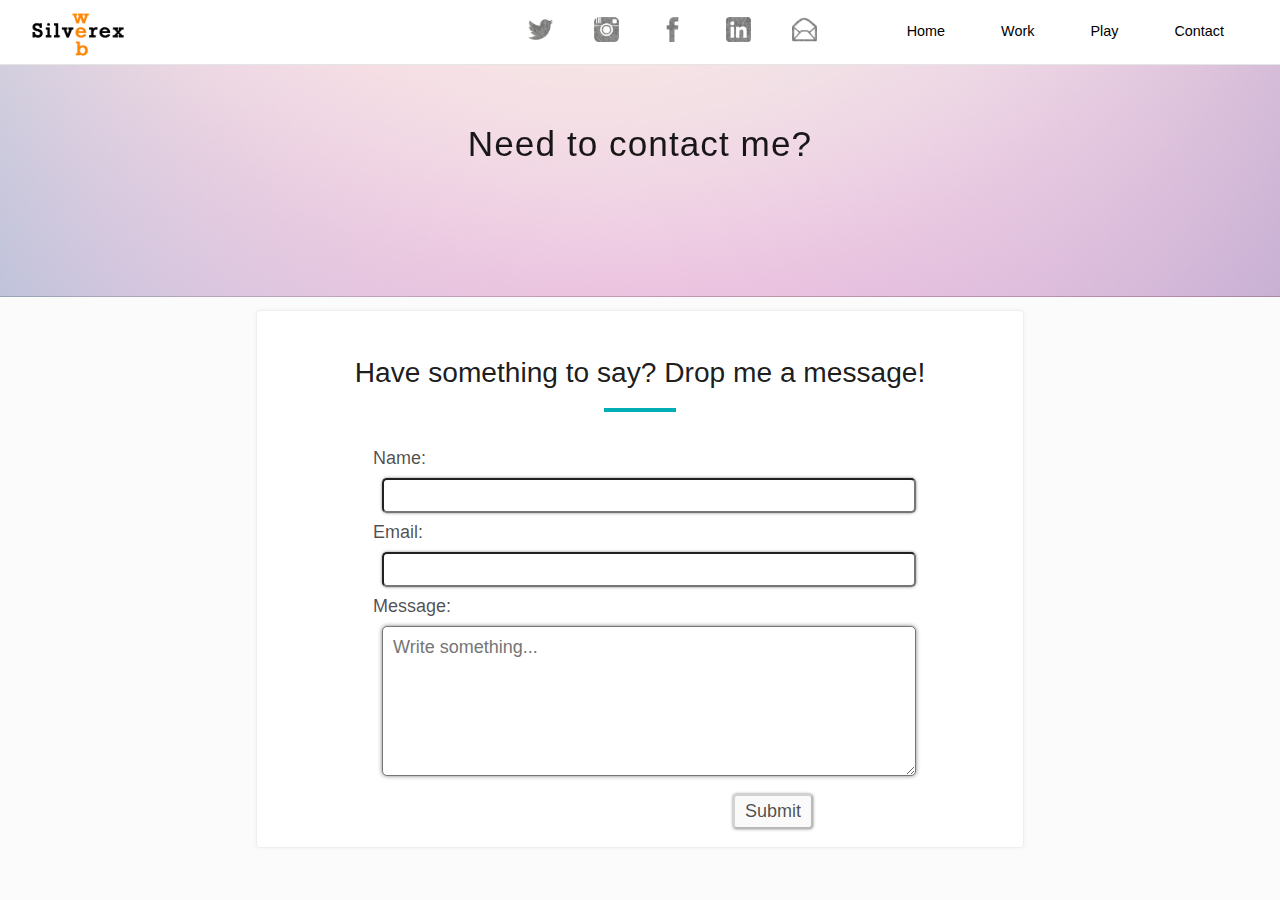
==== contact.html @ a3fe0371 "added icons, changed folder structure, updated pages" ====
<!DOCTYPE html>
<html>
<head>
	<link rel="stylesheet" href="styles.css" type="text/css">
	<meta charset="UTF-8">
	<meta name="viewport" content="width=device-width">
	<link rel="shortcut icon" href="assets/icon.png">
	<title>Silverex</title>
</head>

<body>
	
	<nav class="navigation navigation__primary headroom--top">
	<!-- <div class="nagivation-branding" id="navname"> -->
		<!-- <a href="/"> -->
		<img src="assets/silverex.png" id="navimg">
		<!-- </a> -->
	<!-- </div> -->
		<ul class="navigation-links">
		<div id="socialicons">
			<li class="socialicon"><a href="http://twitter.com/rachilver"><img src="assets/twitter-32.png"></a></li>
			<li class="socialicon"><a href="http://instagram.com/rachilver"><img src="assets/instagram-32.png"></a></li>
			<li class="socialicon"><a href="https://www.facebook.com/profile.php?id=100012812177992"><img src="assets/facebook-32.png"></a></li>
			<li class="socialicon"><a href="http://linkedin.com/in/rachelburnsworth"><img src="assets/linkedin-3-32.png"></a></li>
			<li class="socialicon"><a href="mailto:rachel.livelife25@gmail.com"><img src="assets/email-32.png"></a></li>
			</div>
			<li class="navigation-item"><a href="index.html">Home</a></li>
			<li class="navigation-item"><a href="work.html">Work</a></li>
			<li class="navigation-item"><a href="play.html">Play</a></li>
			
			<li class="navigation-item"><a href="contact.html">Contact</a></li>
		</ul>
	</nav>
	
	<header class="masthead masthead--third">	
	<h1 class="masthead__title">Need to contact me?</h1>
	</header>
	<div class="contactcard">
	<div id="contactform">
	<h3>Have something to say? Drop me a message!</h3>
	<hr>
		<form class="inputform" action="action.php">
			<label>Name: <input type="text"></label>
			<label>Email: <input type="email"></label>
			<label>Message: <textarea placeholder="Write something..."></textarea></label>
			<input type="button" value="Submit" disabled style="width: 80px;">
		</form>
	</div>
	</div>
</body>
</html>
---- styles.css ----
* {
	box-sizing: border-box;
}
body {
    background: #fff;
}
ul {
	display: inline;
}

.navigation {
	display: flex;
	flex-direction: row;
	justify-content: space-between;
	z-index: 100;
	width: 100%;
	position: fixed;
	border-bottom: 1px solid rgba(0,0,0,0.1);
	transition: background 150ms linear, transform 150ms linear, -webkit-transform 150ms linear;
 
}
#namecolor {
	color: black;
}
#navimg {
	height: 50px;
	margin-left: 1rem;
	margin-top: .5rem;
	margin-bottom: .3rem;
}
.navigation .navigation-links {
	display: flex;
	align-items: stretch;
	list-style: none;
	padding: 0 1rem 0 0;
}

.navigation-item {
	display: block;
	text-align: center;
}
li {
	display: inline;
	margin-right: 20px;
}
.masthead--third {
	height: 15vh;
	justify-content: center;
	text-align: center;
}
.navigation-branding a {
	margin-top: 1rem;
	font-family: "proxima-nova", "Arial", "sans-serif";
}




html {
  font-family: sans-serif;
  
  -ms-text-size-adjust: 100%;
  
  -webkit-text-size-adjust: 100%;
   }



body {
  margin: 0; }




article,
aside,
details,
figcaption,
figure,
footer,
header,
hgroup,
main,
menu,
nav,
section,
summary {
  display: block; }



audio,
canvas,
progress,
video {
  display: inline-block;
  
  vertical-align: baseline;
   }



audio:not([controls]) {
  display: none;
  height: 0; }



[hidden],
template {
  display: none; }




a {
  background-color: transparent; }



a:active,
a:hover {
  outline: 0; }




abbr[title] {
  border-bottom: 1px dotted; }



b,
strong {
  font-weight: bold; }



dfn {
  font-style: italic; }



h1 {
  font-size: 2em;
  margin: 0.67em 0; }



mark {
  background: #ff0;
  color: #000; }



small {
  font-size: 80%; }



sub,
sup {
  font-size: 75%;
  line-height: 0;
  position: relative;
  vertical-align: baseline; }


sup {
  top: -0.5em; }


sub {
  bottom: -0.25em; }




img {
  border: 0; }



svg:not(:root) {
  overflow: hidden; }




figure {
  margin: 1em 40px; }



hr {
  box-sizing: content-box;
  height: 0; }



pre {
  overflow: auto; }



code,
kbd,
pre,
samp {
  font-family: monospace, monospace;
  font-size: 1em; }






input,
optgroup,
select,
textarea {
  color: inherit;
  box-shadow: 0px 0px 3px 0px rgba(0,0,0,0.5);
  font: inherit;
  width: 100%;
  margin: .5em;
  display: block;
  border-radius: 5px;
  padding: 5px;
   }



button {
  overflow: visible; }



button,
select {
  text-transform: none; }



button,
html input[type="button"],
input[type="reset"],
input[type="submit"] {
  -webkit-appearance: button;
  
  cursor: pointer;
   }



button[disabled],
html input[disabled] {
  cursor: default; }



button::-moz-focus-inner,
input::-moz-focus-inner {
  border: 0;
  padding: 0; }



input {
  line-height: normal; }



input[type="checkbox"],
input[type="radio"] {
  box-sizing: border-box;
  
  padding: 0;
   }



input[type="number"]::-webkit-inner-spin-button,
input[type="number"]::-webkit-outer-spin-button {
  height: auto; }



input[type="search"] {
  -webkit-appearance: textfield;
  
  box-sizing: content-box;
   }



input[type="search"]::-webkit-search-cancel-button,
input[type="search"]::-webkit-search-decoration {
  -webkit-appearance: none; }



fieldset {
  border: 1px solid #c0c0c0;
  margin: 0 2px;
  padding: 0.35em 0.625em 0.75em; }



legend {
  border: 0;
  
  padding: 0;
   }



textarea {
  overflow: auto; 
height: 150px;
width: 100%;
padding: 10px;
border-radius: 5px;
 box-shadow: 0px 0px 4px 0px rgba(0,0,0,0.5);}



optgroup {
  font-weight: bold; }




table {
  border-collapse: collapse;
  border-spacing: 0; }


td,
th {
  padding: 0; }


@-webkit-keyframes fadeInUp {
  0% {
    opacity: 0;
    -webkit-transform: translateY(20px);
    -ms-transform: translateY(20px);
    transform: translateY(20px); }
  100% {
    opacity: 1;
    -webkit-transform: translateY(0);
    -ms-transform: translateY(0);
    transform: translateY(0); } }
@keyframes fadeInUp {
  0% {
    opacity: 0;
    -webkit-transform: translateY(20px);
    -ms-transform: translateY(20px);
    transform: translateY(20px); }
  100% {
    opacity: 1;
    -webkit-transform: translateY(0);
    -ms-transform: translateY(0);
    transform: translateY(0); } }

html {
  font-size: 1.125em; }


body {
  background-color: #FBFBFB;
  font-family: "adelle", "Helvetica", "Arial", sans-serif;
  margin: 0;
  padding: 0;
  color: rgba(0, 0, 0, 0.7); }


a {
  text-decoration: none; }


button,
.button {
  background-color: #FFFFFF;
  border: none;
  color: rgba(0, 0, 0, 0.7);
  cursor: pointer;
  display: inline-block;
  line-height: 3;
  overflow: visible;
  padding: 0 2.5em;
  text-align: center;
  text-decoration: none;
  transition: 150ms;
  font-family: "proxima-nova", "Helvetica", "Arial", sans-serif;
  font-weight: normal;
  text-transform: uppercase;
  -webkit-user-select: none;
     -moz-user-select: none;
      -ms-user-select: none;
          user-select: none;
  vertical-align: middle;
  white-space: nowrap; }
  
  button:hover, button:focus,
  .button:hover,
  .button:focus {
    background-color: white;
    color: inherit;
    text-decoration: none; }
  
  button:focus, button:active,
  .button:focus,
  .button:active {
    outline: none; }
  
  button:active,
  .button:active {
    background-color: white; }
  
  button[disabled],
  .button[disabled] {
    background-color: #d5d5d5;
    color: rgba(0, 0, 0, 0.7);
    cursor: not-allowed; }


.button--xsm {
  font-size: 1.25em;
  line-height: 1.5;
  padding: 0 1.5em; }


.button--sm {
  font-size: 1.563em;
  line-height: 1.5;
  padding: 0 2em; }


.button--lg {
  font-size: 1.953em;
  line-height: 1.5;
  padding: 0 3em; }


.button--xlg {
  font-size: 2.441em;
  line-height: 1.5;
  padding: 0 3.5em; }


.button--full {
  width: 100%; }


.button--pill {
  border-radius: 50px; }


.button--flat {
  background-color: transparent;
  color: rgba(0, 0, 0, 0.7); }
  
  .button--flat:hover {
    background-color: rgba(0, 0, 0, 0.1);
    color: rgba(0, 0, 0, 0.7); }
  
  .button--flat[disabled] {
    background-color: transparent;
    color: rgba(0, 0, 0, 0.6); }


.button--bordered {
  background-color: transparent;
  border: 1px solid;
  color: #3D84A8; }
  
  .button--bordered:hover, .button--bordered:focus {
    background-color: #3D84A8;
    color: #FFFFFF; }


.device-frame {
  display: block;
  -webkit-transform-origin: top left;
      -ms-transform-origin: top left;
          transform-origin: top left; }
  
  .device-frame--nexus5x {
    background: url(/images/assets/device_frame_nexus5x.png) transparent top left no-repeat;
    background-size: cover;
    width: 239px;
    height: 491px;
    padding-top: 46px;
    padding-left: 11px; }


.device-viewport {
  display: block;
  background-color: red; }
  
  .device-viewport--nexus5x {
    width: 216px;
    height: 384px;
    width: 50px;
    height: 50px; }


hr {
  padding: 0;
  border: none;
  border-top: 4px solid #00adb5;
  width: 4rem;
  margin: 1rem auto 2rem auto; }


img {
  /*opacity: 0;*/
  transition: opacity 150ms ease-in; }


.cards {
  display: -webkit-flex;
  display: -ms-flexbox;
  display: flex;
  -webkit-flex-direction: column;
      -ms-flex-direction: column;
          flex-direction: column;
  -webkit-justify-content: center;
      -ms-flex-pack: center;
          justify-content: center;
  -webkit-align-items: stretch;
      -ms-flex-align: stretch;
          align-items: stretch;
  -webkit-flex-wrap: wrap;
      -ms-flex-wrap: wrap;
          flex-wrap: wrap; }
  @media all and (min-width: 47.5em) {
    
    .cards {
      -webkit-flex-direction: row;
          -ms-flex-direction: row;
              flex-direction: row;
      width: 80%; } }
  @media all and (min-width: 60em) {
    
    .cards {
      -webkit-flex-direction: row;
          -ms-flex-direction: row;
              flex-direction: row;
      width: 60%;
      margin-left: auto;
      margin-right: auto; } }


.card {
  border-radius: 4px;
  border: 1px solid #EEEEEE;
  margin: 1rem 1rem;
  padding: 1.5rem 1.5rem 0 1.5rem;
  min-height: 150px;
  background-color: #FFFFFF;
  box-shadow: 0px 0px 4px 0px rgba(0, 0, 0, 0.05);
  display: inline-block;
   }

  @media all and (min-width: 40em) {
    
    .card {
      margin-left: 80px;
      margin-right: 80px; } }
  @media all and (min-width: 47.5em) {
    
    .card {
      width: 40%;
      max-width: 80vw;
      margin: 1% 4%; } }


.card-title {
  font-family: "proxima-nova", "Helvetica", "Arial", sans-serif;
  font-size: 1.25em;
  color: #3D84A8; }


.card-content {
  font-size: 1em; }


figure {
  margin: 1rem 0; }


figcaption {
  padding: 1rem 0 0 0;
  text-align: center;
  color: rgba(0, 0, 0, 0.6);
  font-size: 0.8em; }


blockquote {
  text-align: center;
  margin: 4rem auto; }


.blockquote__content {
  color: #3D84A8;
  margin: 0;
  font-style: italic;
  font-size: 1em;
  margin-right: 20px;
  margin-left: 20px; }
  @media all and (min-width: 40em) {
    
    .blockquote__content {
      font-size: 1.25em;
      margin-left: 20px;
      margin-right: 20px;
      margin-bottom: 1rem; } }
  @media all and (min-width: 47.5em) {
    
    .blockquote__content {
      font-size: 1.563em;
      max-width: 680px;
      margin-left: auto;
      margin-right: auto;
      margin-bottom: 2rem; } }
  @media all and (min-width: 60em) {
    
    .blockquote__content {
      max-width: 880px;
      margin-left: auto;
      margin-right: auto; } }


.blockquote__byline {
  color: #48466D; }
  @media all and (min-width: 40em) {
    
    .blockquote__byline {
      font-size: 1em; } }


h1, h2, h3, h4 {
  font-family: "proxima-nova", "Helvetica", "Arial", sans-serif;
  margin: 0 1rem 0.5em;
  font-weight: inherit;
  line-height: 1.2;
  color: rgba(0, 0, 0, 0.9);
  text-align: center; }


h1 {
  font-size: 2.441em;
  /*text-transform: uppercase;*/
  font-style: normal;
  font-weight: 600;
  margin-top: 0; }


h2 {
  font-size: 1.953em;
  font-weight: 500; }


h3 {
  font-size: 1.563em;
  font-style: normal;
  font-weight: 400;
  margin-top: 1rem;
  margin-bottom: 0; }


h4 {
  font-size: 1.25em; }


p {
  line-height: 1.9;
  margin-bottom: 1.3em; }


small, .font_small {
  font-size: 0.707em; }


.masthead {
  display: -webkit-flex;
  display: -ms-flexbox;
  display: flex;
  -webkit-flex-direction: column;
      -ms-flex-direction: column;
          flex-direction: column;
  -webkit-justify-content: flex-start;
      -ms-flex-pack: start;
          justify-content: flex-start;
  height: 100vh;
  width: 100%;
  border-bottom: 1px solid rgba(0, 0, 0, 0.05);
  background-position-x: 50%;
  background-position-y: 100%;
  background-repeat-x: no-repeat;
  background-repeat-y: no-repeat; }
  
  .masthead__title {
    color: rgba(0, 0, 0, 0.9);
    font-family: "proxima-nova", "Helvetica", "Arial", sans-serif;
    font-weight: 400;
    font-size: 1.563em;
    letter-spacing: 0.03em;
    text-align: center;
    margin: 0 20px;
    -webkit-animation-name: fadeInUp;
    animation-name: fadeInUp;
    -webkit-animation-iteration-count: 1;
    animation-iteration-count: 1;
    -webkit-animation-duration: 150ms;
    animation-duration: 150ms;
    -webkit-animation-delay: 0.7s;
    animation-delay: 0.7s;
    -webkit-animation-timing-function: ease-out;
    animation-timing-function: ease-out;
    -webkit-animation-fill-mode: both;
    animation-fill-mode: both;
    -webkit-backface-visibility: hidden;
    backface-visibility: hidden; }
    @media all and (min-width: 40em) {
      
      .masthead__title {
        font-size: 1.953em;
        margin: 0 auto 0.2em auto;
        width: 50%; } }
  
  .masthead__leader {
    color: rgba(0, 0, 0, 0.6);
    font-size: 1.125em;
    text-align: center;
    margin: 0 20px;
    -webkit-animation-name: fadeInUp;
    animation-name: fadeInUp;
    -webkit-animation-iteration-count: 1;
    animation-iteration-count: 1;
    -webkit-animation-duration: 150ms;
    animation-duration: 150ms;
    -webkit-animation-delay: 0.8s;
    animation-delay: 0.8s;
    -webkit-animation-timing-function: ease-out;
    animation-timing-function: ease-out;
    -webkit-animation-fill-mode: both;
    animation-fill-mode: both;
    -webkit-backface-visibility: hidden;
    backface-visibility: hidden; }
    @media all and (min-width: 40em) {
      
      .masthead__leader {
        margin: 0 auto;
        width: 50%; } }
  
  .masthead--dark .masthead__title,
  .masthead--dark .masthead__leader {
    color: #FFFFFF; }
  
  .masthead--light .masthead__title,
  .masthead--light .masthead__leader {
    color: #393E46; }
  
  .masthead--full {
    padding-top: 26vh;
    height: 660px;
    -webkit-justify-content: flex-start;
        -ms-flex-pack: start;
            justify-content: flex-start; }
  
  .masthead--half {
    height: 50vh;
    -webkit-justify-content: center;
        -ms-flex-pack: center;
            justify-content: center; }
  
  .masthead--third {
    height: 33vh;
    -webkit-justify-content: center;
        -ms-flex-pack: center;
            justify-content: center; }
  
  .masthead--quarter {
    height: 25vh;
    -webkit-justify-content: center;
        -ms-flex-pack: center;
            justify-content: center; }
  
  .masthead br {
    display: inline; }
    @media all and (min-width: 40em) {
      
      .masthead br {
        display: none; } }


.icon-facebook {
  fill: #3b5998; }


.icon-linkedin {
  fill: #0077b5; }


.icon-twitter {
  fill: #55acee; }


.icon-google-plus {
  fill: #dc4e41; }


.icon-medium {
  fill: #00ab6b; }


.icon-github {
  fill: #4183c4; }


.icon-dribbble {
  fill: #ea4c89; }


.icon-pinterest {
  fill: #bd081c; }


.headroom--pinned {
  -webkit-transform: translateY(0%);
      -ms-transform: translateY(0%);
          transform: translateY(0%); }


.headroom--unpinned {
  -webkit-transform: translateY(-100%);
      -ms-transform: translateY(-100%);
          transform: translateY(-100%); }


.headroom--top {
  background-color: white; }


.headroom--not-top {
  background-color: rgba(255, 255, 255, 0.98); }


.navigation {
  transition: background 150ms linear, -webkit-transform 150ms linear;
  transition: background 150ms linear, transform 150ms linear;
  transition: background 150ms linear, transform 150ms linear, -webkit-transform 150ms linear;
  border-bottom: 1px solid rgba(0, 0, 0, 0.1);
  position: fixed;
  top: 0;
  display: -webkit-flex;
  display: -ms-flexbox;
  display: flex;
  -webkit-flex-direction: row;
  -ms-flex-direction: row;
  flex-direction: row;
  -webkit-justify-content: space-between;
  -ms-flex-pack: justify;
  justify-content: space-between;
  width: 100%;
  font-family: "proxima-nova", "Helvetica", "Arial", sans-serif;
  z-index: 100;
  }
  
  .navigation .navigation-links {
    display: -webkit-flex;
    display: -ms-flexbox;
    display: flex;
    -webkit-flex-direction: column;
        -ms-flex-direction: column;
            flex-direction: column;
    -webkit-align-items: stretch;
        -ms-flex-align: stretch;
            align-items: stretch;
    list-style: none;
    margin: 0;
    padding: 0 1rem 0 0; }
    @media all and (min-width: 40em) {
      
      .navigation .navigation-links {
        -webkit-flex-direction: row;
            -ms-flex-direction: row;
                flex-direction: row; } }
  
  .navigation .navigation__toggle {
    display: block; }
    @media all and (min-width: 40em) {
      
      .navigation .navigation__toggle {
        display: none; } }


.navigation-branding {
  padding: 0 0 0 1rem; }
  
  .navigation-branding a {
    color: black;
    line-height: 62px;
    text-decoration: none;
    font-size: 1.25em;
    font-weight: normal; }


.navigation-item {
  text-align: center; }
  
  .navigation-item a {
    transition: border 150ms linear;
    color: black;
    display: block;
    text-decoration: none;
    line-height: 62px;
    padding: 0 1rem;
    border-bottom: 2px solid transparent;
    font-size: 0.8em; }
    
    .navigation-item a:hover {
      border-bottom: 2px solid #990000; }
  
  .navigation-item--active a {
    border-bottom: 2px solid #00adb5; }
  
  .navigation-item:not(.navigation__toggle) {
    display: none; }
  @media all and (min-width: 40em) {
    
    .navigation-item:not(.navigation__toggle) {
      display: block; } }

@media all and (min-width: 40em) {
  
  .navigation--mobile {
    display: none; } }

.navigation--mobile .navigation-links {
  display: -webkit-flex;
  display: -ms-flexbox;
  display: flex;
  -webkit-flex-direction: column;
      -ms-flex-direction: column;
          flex-direction: column;
  -webkit-align-items: stretch;
      -ms-flex-align: stretch;
          align-items: stretch;
  list-style: none;
  margin: 0;
  padding: 0 1rem 0 0; }

.navigation--mobile .navigation-item {
  display: block;
  font-family: "proxima-nova", "Helvetica", "Arial", sans-serif;
  border-top: 1px solid #EEEEEE; }
  
  .navigation--mobile .navigation-item a {
    border: none; }
    
    .navigation--mobile .navigation-item a:hover {
      border: none; }


footer {
  background-color: #FFFFFF;
  display: -webkit-flex;
  display: -ms-flexbox;
  display: flex;
  -webkit-flex-direction: column-reverse;
      -ms-flex-direction: column-reverse;
          flex-direction: column-reverse;
  -webkit-align-items: flex-start;
      -ms-flex-align: start;
          align-items: flex-start;
  -webkit-justify-content: space-between;
      -ms-flex-pack: justify;
          justify-content: space-between;
  -webkit-align-content: stretch;
      -ms-flex-line-pack: stretch;
          align-content: stretch; }
  @media all and (min-width: 40em) {
    
    footer {
      -webkit-flex-direction: column;
          -ms-flex-direction: column;
              flex-direction: column;
      -webkit-flex-direction: row;
          -ms-flex-direction: row;
              flex-direction: row; } }
  
  footer p {
    text-align: center;
    color: #393E46;
    font-size: 0.8em; }
    @media all and (min-width: 40em) {
      
      footer p {
        text-align: left;
        padding: 0 0 0 1rem; } }
  
  footer a {
    display: inline;
    color: #393E46;
    text-decoration: underline;
    text-align: center; }
    @media all and (min-width: 40em) {
      
      footer a {
        text-align: left; } }
  
  footer section {
    padding: 2rem 0;
    width: 100%; }


.footer__link-list {
  list-style: none;
  margin: 0 0;
  padding: 0;
  display: -webkit-flex;
  display: -ms-flexbox;
  display: flex;
  -webkit-flex-direction: row;
      -ms-flex-direction: row;
          flex-direction: row;
  -webkit-justify-content: space-around;
      -ms-flex-pack: distribute;
          justify-content: space-around;
  -webkit-align-items: center;
      -ms-flex-align: center;
          align-items: center; }
  @media all and (min-width: 40em) {
    
    .footer__link-list {
      -webkit-justify-content: flex-end;
          -ms-flex-pack: end;
              justify-content: flex-end;
      margin: 0 1rem 0 0; } }
  
  .footer__link-list a {
    display: block;
    padding: 0 0.5rem; }


.footer__list-item {
  display: block; }
  
  .footer__list-item svg {
    display: block;
    width: 24px; }
  
  .footer__list-item .icon-github,
  .footer__list-item .icon-linkedin,
  .footer__list-item .icon-dribbble,
  .footer__list-item .icon-twitter,
  .footer__list-item .icon-medium {
    fill: #393E46; }


.page {
  display: -webkit-flex;
  display: -ms-flexbox;
  display: flex;
  -webkit-flex-direction: column;
      -ms-flex-direction: column;
          flex-direction: column;
  -webkit-justify-content: center;
      -ms-flex-pack: center;
          justify-content: center;
  -webkit-align-items: center;
      -ms-flex-align: center;
          align-items: center;
  width: 100%; }
  
  .page:before, .page:after {
    content: "";
    display: table; }
  
  .page:after {
    clear: both; }
  
  .page__leader {
    color: rgba(0, 0, 0, 0.8);
    font-size: 1.125em;
    text-align: center;
    margin: 0 auto;
    width: 40vw; }


.header__backdrop {
  width: 100%;
  height: 100%;
  background-position: bottom center;
  background-repeat: no-repeat; }
  
  .header__backdrop:before, .header__backdrop:after {
    content: "";
    display: table; }
  
  .header__backdrop:after {
    clear: both; }


.page__section {
  display: -webkit-flex;
  display: -ms-flexbox;
  display: flex;
  -webkit-flex-direction: column;
      -ms-flex-direction: column;
          flex-direction: column;
  -webkit-justify-content: center;
      -ms-flex-pack: center;
          justify-content: center;
  -webkit-align-items: center;
      -ms-flex-align: center;
          align-items: center;
  width: 100%;
  padding: 4rem 0; }
  
  .page__section:before, .page__section:after {
    content: "";
    display: table; }
  
  .page__section:after {
    clear: both; }

.page__content {
  -webkit-justify-content: center;
      -ms-flex-pack: center;
          justify-content: center;
  -webkit-align-items: center;
      -ms-flex-align: center;
              -ms-grid-row-align: center;
          align-items: center; }
  
  .page__content:before, .page__content:after {
    content: "";
    display: table; }
  
  .page__content:after {
    clear: both; }
  
  .page__content h1 {
    font-family: "proxima-nova", "Helvetica", "Arial", sans-serif;
    font-size: 1em;
    letter-spacing: 0.18rem;
    margin-bottom: 1rem;
    text-align: center; }
  
  .page__content h2 {
    font-family: "proxima-nova", "Helvetica", "Arial", sans-serif;
    font-size: 1.563em;
    margin-top: 0; }
    @media all and (min-width: 40em) {
      
      .page__content h2 {
        font-size: 1.953em; } }
  
  .page__content h3 {
    font-size: 1.25em; }
    @media all and (min-width: 40em) {
      
      .page__content h3 {
        font-size: 1.563em; } }
  
  .page__content h4 {
    font-family: "proxima-nova", "Helvetica", "Arial", sans-serif;
    font-size: 1.25em; }
  
  .page__content > p, .page__content > ul, .page__content > h1, .page__content > h2, .page__content > h3, .page__content > h4, .page__content > h5 {
    max-width: none;
    margin-right: 2rem;
    margin-left: 2rem; }
    @media all and (min-width: 40em) {
      
      .page__content > p, .page__content > ul, .page__content > h1, .page__content > h2, .page__content > h3, .page__content > h4, .page__content > h5 {
        margin-left: 80px;
        margin-right: 80px; } }
    @media all and (min-width: 47.5em) {
      
      .page__content > p, .page__content > ul, .page__content > h1, .page__content > h2, .page__content > h3, .page__content > h4, .page__content > h5 {
        max-width: 80vw;
        margin-left: auto;
        margin-right: auto; } }
    @media all and (min-width: 60em) {
      
      .page__content > p, .page__content > ul, .page__content > h1, .page__content > h2, .page__content > h3, .page__content > h4, .page__content > h5 {
        max-width: 50vw; } }
  
  .page__content--image {
    padding: 0;
    width: 100%; }
    
    .page__content--image image {
      width: 100%; }
  
  .page__content--span {
    display: -webkit-flex;
    display: -ms-flexbox;
    display: flex;
    -webkit-flex-direction: column;
        -ms-flex-direction: column;
            flex-direction: column;
    -webkit-justify-content: center;
        -ms-flex-pack: center;
            justify-content: center;
    -webkit-align-items: center;
        -ms-flex-align: center;
            align-items: center;
    max-width: none;
    margin: auto; }


.page__section--two-up {
  -webkit-flex-direction: column-reverse;
      -ms-flex-direction: column-reverse;
          flex-direction: column-reverse;
  -webkit-justify-content: flex-start;
      -ms-flex-pack: start;
          justify-content: flex-start;
  -webkit-align-items: stretch;
      -ms-flex-align: stretch;
              -ms-grid-row-align: stretch;
          align-items: stretch; }
  @media all and (min-width: 40em) {
    
    .page__section--two-up {
      -webkit-flex-direction: row;
          -ms-flex-direction: row;
              flex-direction: row; } }
  
  .page__section--two-up .page__content {
    width: 100%; }
    
    .page__section--two-up .page__content .button {
      width: 100%; }
    @media all and (min-width: 40em) {
      
      .page__section--two-up .page__content {
        width: 50%; }
        
        .page__section--two-up .page__content .button {
          width: auto; } }
    
    .page__section--two-up .page__content > p, .page__section--two-up .page__content > ul, .page__section--two-up .page__content > h1, .page__section--two-up .page__content > h2, .page__section--two-up .page__content > h3, .page__section--two-up .page__content > h4 {
      max-width: none;
      margin-right: 20px;
      margin-left: 20px; }


.media--fluid {
  width: 100%; }


em.leader {
  display: block;
  font-size: 1.25em;
  font-style: normal;
  max-width: none;
  margin-right: 2rem;
  margin-left: 2rem; }
  @media all and (min-width: 40em) {
    
    em.leader {
      margin-left: 80px;
      margin-right: 80px; } }
  @media all and (min-width: 47.5em) {
    
    em.leader {
      max-width: 80vw;
      margin-left: auto;
      margin-right: auto; } }
  @media all and (min-width: 60em) {
    
    em.leader {
      max-width: 50vw; } }


.project {
  display: -webkit-flex;
  display: -ms-flexbox;
  display: flex;
  -webkit-flex-direction: column-reverse;
      -ms-flex-direction: column-reverse;
          flex-direction: column-reverse;
  -webkit-justify-content: center;
      -ms-flex-pack: center;
          justify-content: center;
  -webkit-align-items: center;
      -ms-flex-align: center;
          align-items: center;
  padding: 4rem 0;
  width: 100%;
  max-height: none; }
  @media all and (min-width: 40em) {
    
    .project {
      -webkit-flex-direction: row;
          -ms-flex-direction: row;
              flex-direction: row;
      padding: 7rem 40px;
      max-height: 660px; } }
  @media all and (min-width: 47.5em) {
    
    .project {
      padding: 7rem 10vw; } }
  @media all and (min-width: 60em) {
    
    .project {
      padding: 7rem 22vw; } }
  
  .project .project__content {
    padding: 0 20px;
    width: 100%; }
    @media all and (min-width: 40em) {
      
      .project .project__content {
        width: 50%; } }
  
  .project h3, .project p {
    text-align: center; }
    @media all and (min-width: 40em) {
      
      .project h3, .project p {
        text-align: left; } }
  
  .project small {
    display: block;
    color: #FFFFFF; }
  
  .project--dark h3, .project--dark p, .project--dark a {
    color: #FFFFFF; }
  
  .project--light h3, .project--light p, .project--light a {
    color: #393E46; }


.project--tango-out {
  background: url("../images/work/tango-out/masthead-tango-out.jpg") top center no-repeat;
  background-size: cover; }
  
  .project--tango-out a.button {
    color: #2AC0F1; }


.project--tango-video {
  background: url("../images/work/tango-video-calling/masthead-tango-video-calling.jpg") top center no-repeat;
  background-size: cover; }
  
  .project--tango-video a.button {
    color: #FE6443; }


.project--recurly-app {
  background: url("../images/work/recurly-app/masthead-recurly-bg.jpg") top center no-repeat;
  background-size: cover; }
  
  .project--recurly-app a.button {
    color: #723080; }


.shareit {
  display: -webkit-flex;
  display: -ms-flexbox;
  display: flex;
  -webkit-flex-direction: column;
      -ms-flex-direction: column;
          flex-direction: column;
  -webkit-justify-content: center;
      -ms-flex-pack: center;
          justify-content: center;
  -webkit-align-content: center;
      -ms-flex-line-pack: center;
          align-content: center;
  padding: 3rem 20px;
  width: 100%; }
  @media all and (min-width: 40em) {
    
    .shareit {
      padding: 5rem 0; } }
  
  .shareit em {
    font-size: 1.563em;
    text-align: center; }
  
  .shareit ul {
    display: -webkit-flex;
    display: -ms-flexbox;
    display: flex;
    -webkit-flex-direction: row;
        -ms-flex-direction: row;
            flex-direction: row;
    -webkit-justify-content: center;
        -ms-flex-pack: center;
            justify-content: center;
    -webkit-align-content: center;
        -ms-flex-line-pack: center;
            align-content: center;
    list-style: none;
    padding: 0;
    margin: 2rem 0 0; }
  
  .shareit a {
    display: block;
    padding: 0 1rem; }
  
  .shareit svg {
    display: block;
    width: 36px; }


.pagination {
  height: 160px;
  background-color: #393E46; }
  
  .pagination ul {
    display: -webkit-flex;
    display: -ms-flexbox;
    display: flex;
    -webkit-flex-direction: column;
        -ms-flex-direction: column;
            flex-direction: column;
    -webkit-justify-content: space-around;
        -ms-flex-pack: distribute;
            justify-content: space-around;
    -webkit-align-items: center;
        -ms-flex-align: center;
            align-items: center;
    list-style: none;
    margin: 0;
    padding: 0;
    width: 100%;
    height: 100%; }
    @media all and (min-width: 40em) {
      
      .pagination ul {
        -webkit-flex-direction: row;
            -ms-flex-direction: row;
                flex-direction: row;
        -webkit-justify-content: space-between;
            -ms-flex-pack: justify;
                justify-content: space-between;
        padding: 0 2rem; } }
  
  .pagination a {
    color: #FFFFFF; }
  
  .pagination--prev::before {
    content: "← "; }
  
  .pagination--next::after {
    content: " →"; }


.skill-graph {
  width: 100%;
  background-color: #FFFFFF;
  box-shadow: 0px 0px 4px 0px rgba(0, 0, 0, 0.05);
  border-radius: 4px;
  border: 1px solid #EEEEEE;
  overflow: hidden; }


.stacked-bars {
  padding: 0;
  margin: 0;
  width: 100%;
  list-style: none;
  display: -webkit-flex;
  display: -ms-flexbox;
  display: flex;
  -webkit-flex-direction: row;
      -ms-flex-direction: row;
          flex-direction: row;
  -webkit-align-content: flex-start;
      -ms-flex-line-pack: start;
          align-content: flex-start;
  -webkit-justify-content: flex-start;
      -ms-flex-pack: start;
          justify-content: flex-start; }


.skill-segment {
  display: block;
  height: 10px; }


.skill-name, .skill-value {
  display: none; }


.skill-legend {
  list-style: none;
  margin: 0;
  padding: 0;
  display: -webkit-flex;
  display: -ms-flexbox;
  display: flex;
  -webkit-flex-direction: column;
      -ms-flex-direction: column;
          flex-direction: column;
  -webkit-align-content: flex-start;
      -ms-flex-line-pack: start;
          align-content: flex-start;
  -webkit-justify-content: flex-start;
      -ms-flex-pack: start;
          justify-content: flex-start; }
  @media all and (min-width: 40em) {
    
    .skill-legend {
      -webkit-flex-direction: row;
          -ms-flex-direction: row;
              flex-direction: row;
      -webkit-align-content: space-between;
          -ms-flex-line-pack: justify;
              align-content: space-between;
      -webkit-justify-content: space-between;
          -ms-flex-pack: justify;
              justify-content: space-between; } }


.legend-item {
  -webkit-flex-grow: 1;
      -ms-flex-positive: 1;
          flex-grow: 1;
  padding: 0.5rem 1rem;
  text-align: left; }
  @media all and (min-width: 40em) {
    
    .legend-item {
      padding: 1rem 1rem;
      text-align: center; } }


.legend-name, .legend-value {
  font-size: 0.8em;
  padding: 0 .25rem; }


.legend-color {
  display: inline-block;
  height: 0.5rem;
  width: 0.5rem;
  border-radius: 50%;
  margin: 0 0.25rem 0 0; }


.is-pressable:active {
  position: relative;
  top: 1px; }


* {
  box-sizing: border-box; }
#navname {
	margin-top: .5rem;
}
#mainpicture {
	display:table-cell;
	vertical-align:middle;
	text-align:center;
	margin: 0 auto;
	border: 1.5px solid white;
	border-radius: 50%;
}
header {
	background-image: url("assets/headerbackground.jpg");
}
.contactcard {
  border-radius: 4px;
  border: 1px solid #EEEEEE;
  margin: 1rem 1rem;
  padding: 1.5rem 1.5rem 0 1.5rem;
  min-height: 150px;
  background-color: #FFFFFF;
  box-shadow: 0px 0px 4px 0px rgba(0, 0, 0, 0.05);
  display: inline-block;
   }

  @media all and (min-width: 40em) {
    
    .contactcard {
      margin-left: 80px auto;
      margin-right: 80px auto; } }
  @media all and (min-width: 47.5em) {
    
    .contactcard {
      width: 100%;
      max-width: 60vw;
      margin: 1% 20%; } }

.inputform {
	width: 75%;
	margin: 0 auto;
}
.inputform input[type=button] {
	border-radius: 4px;
	margin: 1em 20em;
	text-align: center;
}
.socialicon {
	height: 16px;
	width: 16px;
	margin: 1rem;
}
.socialicon img {
	height: 25px;
	width: 25px;
}
.socialicon img:hover {
	box-shadow: 0px 0px 3px 0px rgba(0,0,0, 0.5);
}
#socialicons {
	margin-top: auto;
	margin-bottom: auto;
	text-align: center;
	align-items: center;
	margin-right: 3rem;
}
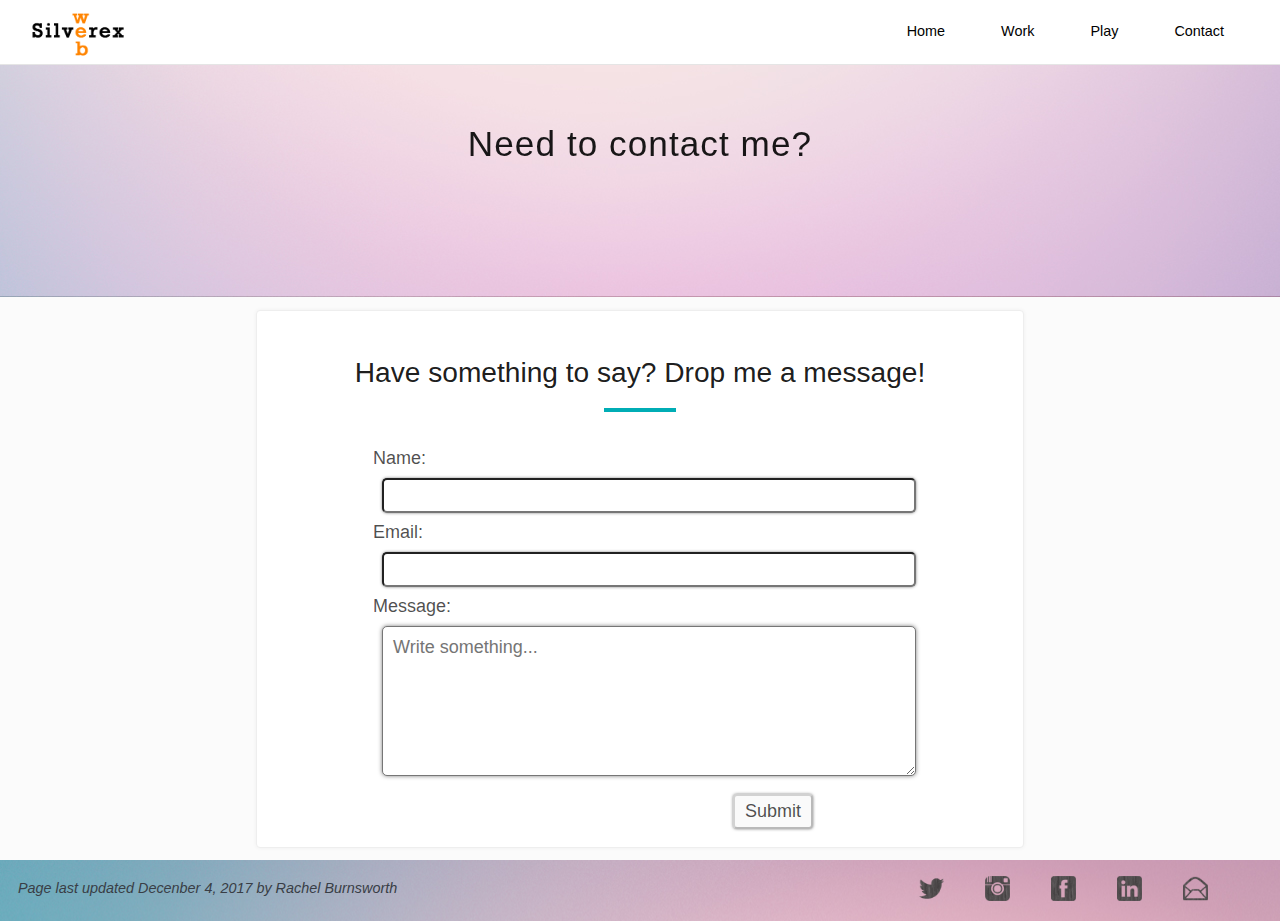
==== commit a58f4317: "general page updates and outlines" ====
--- a/contact.html
+++ b/contact.html
@@ -17,13 +17,13 @@
 		<!-- </a> -->
 	<!-- </div> -->
 		<ul class="navigation-links">
-		<div id="socialicons">
+<!-- 		<div id="socialicons">
 			<li class="socialicon"><a href="http://twitter.com/rachilver"><img src="assets/twitter-32.png"></a></li>
 			<li class="socialicon"><a href="http://instagram.com/rachilver"><img src="assets/instagram-32.png"></a></li>
 			<li class="socialicon"><a href="https://www.facebook.com/profile.php?id=100012812177992"><img src="assets/facebook-32.png"></a></li>
 			<li class="socialicon"><a href="http://linkedin.com/in/rachelburnsworth"><img src="assets/linkedin-3-32.png"></a></li>
 			<li class="socialicon"><a href="mailto:rachel.livelife25@gmail.com"><img src="assets/email-32.png"></a></li>
-			</div>
+			</div> -->
 			<li class="navigation-item"><a href="index.html">Home</a></li>
 			<li class="navigation-item"><a href="work.html">Work</a></li>
 			<li class="navigation-item"><a href="play.html">Play</a></li>
@@ -47,5 +47,15 @@
 		</form>
 	</div>
 	</div>
+	<footer>
+<p style="font-style: italic;">Page last updated Decenber 4, 2017 by Rachel Burnsworth</p>
+	<div id="socialicons">
+			<li class="socialicon"><a href="http://twitter.com/rachilver"><img src="assets/twitter-32.png"></a></li>
+			<li class="socialicon"><a href="http://instagram.com/rachilver"><img src="assets/instagram-32.png"></a></li>
+			<li class="socialicon"><a href="https://www.facebook.com/profile.php?id=100012812177992"><img src="assets/facebook-3-32.png"></a></li>
+			<li class="socialicon"><a href="http://linkedin.com/in/rachelburnsworth"><img src="assets/linkedin-3-32.png"></a></li>
+			<li class="socialicon"><a href="mailto:rachel.livelife25@gmail.com"><img src="assets/email-32.png"></a></li>
+			</div>
+</footer>
 </body>
 </html>--- a/styles.css
+++ b/styles.css
@@ -586,7 +586,10 @@
 
 
 .card-content {
-  font-size: 1em; }
+  font-size: 1em;
+  width: 90%;
+  margin: 0 auto;
+  text-align: center; }
 
 
 figure {
@@ -969,7 +972,8 @@
 
 
 footer {
-  background-color: #FFFFFF;
+/*  background-color: #FFFFFF;*/
+background-image: url("assets/headerbackground.jpg");
   display: -webkit-flex;
   display: -ms-flexbox;
   display: flex;
@@ -1121,8 +1125,9 @@
   -webkit-align-items: center;
       -ms-flex-align: center;
           align-items: center;
+  flex-wrap: all;
   width: 100%;
-  padding: 4rem 0; }
+  padding: 2rem 0; }
   
   .page__section:before, .page__section:after {
     content: "";
@@ -1609,6 +1614,7 @@
 	height: 16px;
 	width: 16px;
 	margin: 1rem;
+	color: white;
 }
 .socialicon img {
 	height: 25px;
@@ -1623,4 +1629,60 @@
 	text-align: center;
 	align-items: center;
 	margin-right: 3rem;
-}+	align-content: right;
+	align-items: right;
+}
+.question {
+	font-weight: bold;
+}
+#contentholder {
+	align-content: center;
+	align-items: center;
+	margin: 0 auto;
+}
+.workcard {
+  border-radius: 4px;
+  border: 1px solid #EEEEEE;
+  margin: 1rem 1rem;
+  padding: 1.5rem 1.5rem 0 1.5rem;
+  min-height: 150px;
+  background-color: #FFFFFF;
+  box-shadow: 0px 0px 4px 0px rgba(0, 0, 0, 0.05);
+  display: inline;
+
+   }
+
+  @media all and (min-width: 40em) {
+    
+    .workcard {
+      margin-left: auto;
+      margin-right: auto; } }
+  @media all and (min-width: 47.5em) {
+    
+    .workcard {
+      width: 30%;
+      max-width: 100vw;
+      margin: 1% 4%; } }
+.playcard {
+  border-radius: 4px;
+  border: 1px solid #EEEEEE;
+  margin: 1rem 1rem;
+  padding: 1.5rem 1.5rem 0 1.5rem;
+  min-height: 150px;
+  background-color: #FFFFFF;
+  box-shadow: 0px 0px 4px 0px rgba(0, 0, 0, 0.05);
+  display: inline;
+
+   }
+
+  @media all and (min-width: 40em) {
+    
+    .playcard {
+      margin-left: auto;
+      margin-right: auto; } }
+  @media all and (min-width: 47.5em) {
+    
+    .playcard {
+      width: 30%;
+      max-width: 100vw;
+      margin: 1% 4%; } }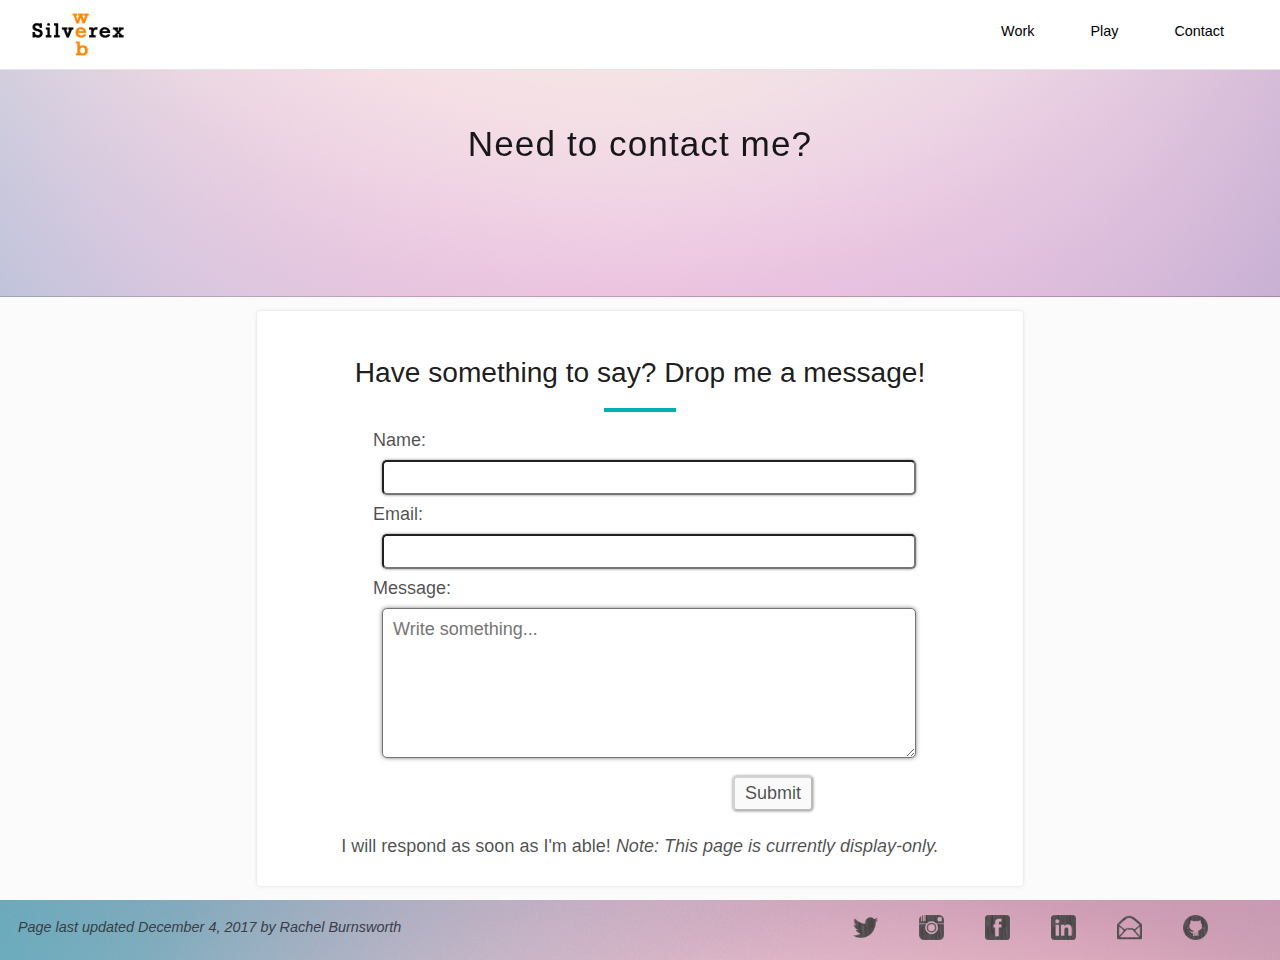
==== commit f3c65740: "huge page updates, made code pretty" ====
--- a/contact.html
+++ b/contact.html
@@ -5,29 +5,18 @@
 	<meta charset="UTF-8">
 	<meta name="viewport" content="width=device-width">
 	<link rel="shortcut icon" href="assets/icon.png">
-	<title>Silverex</title>
+	<title>Silverex - Contact</title>
 </head>
 
 <body>
 	
 	<nav class="navigation navigation__primary headroom--top">
-	<!-- <div class="nagivation-branding" id="navname"> -->
-		<!-- <a href="/"> -->
-		<img src="assets/silverex.png" id="navimg">
-		<!-- </a> -->
-	<!-- </div> -->
+
+		<a href="index.html"><img src="assets/silverex.png" id="navimg"></a>
+
 		<ul class="navigation-links">
-<!-- 		<div id="socialicons">
-			<li class="socialicon"><a href="http://twitter.com/rachilver"><img src="assets/twitter-32.png"></a></li>
-			<li class="socialicon"><a href="http://instagram.com/rachilver"><img src="assets/instagram-32.png"></a></li>
-			<li class="socialicon"><a href="https://www.facebook.com/profile.php?id=100012812177992"><img src="assets/facebook-32.png"></a></li>
-			<li class="socialicon"><a href="http://linkedin.com/in/rachelburnsworth"><img src="assets/linkedin-3-32.png"></a></li>
-			<li class="socialicon"><a href="mailto:rachel.livelife25@gmail.com"><img src="assets/email-32.png"></a></li>
-			</div> -->
-			<li class="navigation-item"><a href="index.html">Home</a></li>
 			<li class="navigation-item"><a href="work.html">Work</a></li>
 			<li class="navigation-item"><a href="play.html">Play</a></li>
-			
 			<li class="navigation-item"><a href="contact.html">Contact</a></li>
 		</ul>
 	</nav>
@@ -45,17 +34,19 @@
 			<label>Message: <textarea placeholder="Write something..."></textarea></label>
 			<input type="button" value="Submit" disabled style="width: 80px;">
 		</form>
+		<p style="text-align: center;">I will respond as soon as I'm able! <span style="font-style:italic">Note: This page is currently display-only.</span></p>
 	</div>
 	</div>
 	<footer>
-<p style="font-style: italic;">Page last updated Decenber 4, 2017 by Rachel Burnsworth</p>
+<p style="font-style: italic;">Page last updated December 4, 2017 by Rachel Burnsworth</p>
 	<div id="socialicons">
 			<li class="socialicon"><a href="http://twitter.com/rachilver"><img src="assets/twitter-32.png"></a></li>
 			<li class="socialicon"><a href="http://instagram.com/rachilver"><img src="assets/instagram-32.png"></a></li>
 			<li class="socialicon"><a href="https://www.facebook.com/profile.php?id=100012812177992"><img src="assets/facebook-3-32.png"></a></li>
 			<li class="socialicon"><a href="http://linkedin.com/in/rachelburnsworth"><img src="assets/linkedin-3-32.png"></a></li>
 			<li class="socialicon"><a href="mailto:rachel.livelife25@gmail.com"><img src="assets/email-32.png"></a></li>
-			</div>
+			<li class="socialicon"><a href="https://github.com/silverex"><img src="assets/github-9-32.png"></a></li>
+		</div>
 </footer>
 </body>
 </html>--- a/styles.css
+++ b/styles.css
@@ -513,7 +513,7 @@
   border: none;
   border-top: 4px solid #00adb5;
   width: 4rem;
-  margin: 1rem auto 2rem auto; }
+  margin: 1rem auto 1rem auto; }
 
 
 img {
@@ -1116,18 +1116,20 @@
   display: -webkit-flex;
   display: -ms-flexbox;
   display: flex;
-  -webkit-flex-direction: column;
-      -ms-flex-direction: column;
-          flex-direction: column;
+  -webkit-flex-direction: row;
+      -ms-flex-direction: row;
+          flex-direction: row;
   -webkit-justify-content: center;
       -ms-flex-pack: center;
           justify-content: center;
   -webkit-align-items: center;
       -ms-flex-align: center;
           align-items: center;
-  flex-wrap: all;
   width: 100%;
-  padding: 2rem 0; }
+  max-width: 95%;
+  padding: 2rem 0;
+  margin: 1% 3%;
+  flex-wrap: wrap;}
   
   .page__section:before, .page__section:after {
     content: "";
@@ -1621,7 +1623,7 @@
 	width: 25px;
 }
 .socialicon img:hover {
-	box-shadow: 0px 0px 3px 0px rgba(0,0,0, 0.5);
+	box-shadow: 0px 0px 3px 0px rgba(0, 0, 0, 0.5);
 }
 #socialicons {
 	margin-top: auto;
@@ -1639,13 +1641,16 @@
 	align-content: center;
 	align-items: center;
 	margin: 0 auto;
+	display: flex;
+	flex-flow: row;
 }
 .workcard {
   border-radius: 4px;
   border: 1px solid #EEEEEE;
   margin: 1rem 1rem;
   padding: 1.5rem 1.5rem 0 1.5rem;
-  min-height: 150px;
+  min-height: 350px;
+  max-height: 350px;
   background-color: #FFFFFF;
   box-shadow: 0px 0px 4px 0px rgba(0, 0, 0, 0.05);
   display: inline;
@@ -1669,6 +1674,7 @@
   margin: 1rem 1rem;
   padding: 1.5rem 1.5rem 0 1.5rem;
   min-height: 150px;
+  max-height: 500px;
   background-color: #FFFFFF;
   box-shadow: 0px 0px 4px 0px rgba(0, 0, 0, 0.05);
   display: inline;
@@ -1685,4 +1691,110 @@
     .playcard {
       width: 30%;
       max-width: 100vw;
-      margin: 1% 4%; } }+      margin: 1% 4%; } }
+
+
+
+.bottomcard {
+  /*border-radius: 4px;*/
+  /*border: 1px solid #EEEEEE*/;
+  margin: 3rem auto;
+  padding: 1.5rem 1.5rem 0 1.5rem;
+  min-height: 150px;
+  background-color: #FFFFFF;
+  box-shadow: 0px 0px 4px 0px rgba(0, 0, 0, 0.5);
+  display: inline-block;
+
+   }
+
+  @media all and (min-width: 40em) {
+    
+    .bottomcard {
+      margin-left: auto;
+      margin-right: auto; } }
+  @media all and (min-width: 47.5em) {
+    
+    .bottomcard {
+      width: 100%;
+      max-width: 100vw;
+      margin: 1% 0 0 0;
+      display: inline-grid;
+      background-image: url("assets/headerbackground.jpg"); } }
+
+.topflush {
+
+  margin: 3rem auto;
+  padding: 1.5rem 1.5rem 0 1.5rem;
+  min-height: 100px;
+  background-color: #FFFFFF;
+  box-shadow: 0px 0px 4px 0px rgba(0, 0, 0, 0.5);
+  display: inline-block;
+
+   }
+
+  @media all and (min-width: 40em) {
+    
+    .topflush {
+      margin-left: auto;
+      margin-right: auto; } }
+  @media all and (min-width: 47.5em) {
+    
+    .topflush {
+      width: 100%;
+      max-width: 100vw;
+      margin: 1% 0 0 0;
+      display: inline-grid;
+      background-color: rgba(10,10,10,0.05); } }
+  .projecttitle {
+  	color: black;
+  }
+  .projecttitle a {
+  	color:black;
+  }
+  .projectitle a:hover {
+  	color: darkpurple;
+  }
+  .workicon {
+  	display:table-cell;
+	vertical-align:middle;
+	text-align:center;
+	margin: 1rem auto;
+  }
+  .projectcard {
+
+  margin: 3rem auto;
+  padding: 1.5rem 1.5rem 0 1.5rem;
+  min-height: 100px;
+  background-color: #FFFFFF;
+  box-shadow: 0px 0px 4px 0px rgba(0, 0, 0, 0.5);
+  display: inline-block;
+
+   }
+
+  @media all and (min-width: 40em) {
+    
+    .projectcard {
+      margin-left: auto;
+      margin-right: auto; } }
+  @media all and (min-width: 47.5em) {
+    
+    .projectcard {
+      width: 65%;
+      max-width: 100vw;
+      margin: 2rem auto;
+      display: inline-grid;
+       } }
+
+   #silverprojectdesc {
+   	width: 80%;
+   	max-width: 80%;
+   	margin: 0 auto;
+   }
+   .playicon {
+   	  	display:table-cell;
+		vertical-align:middle;
+		text-align:center;
+		margin: 1rem auto;
+		max-height: 120px;
+		max-width: 120px;
+   }